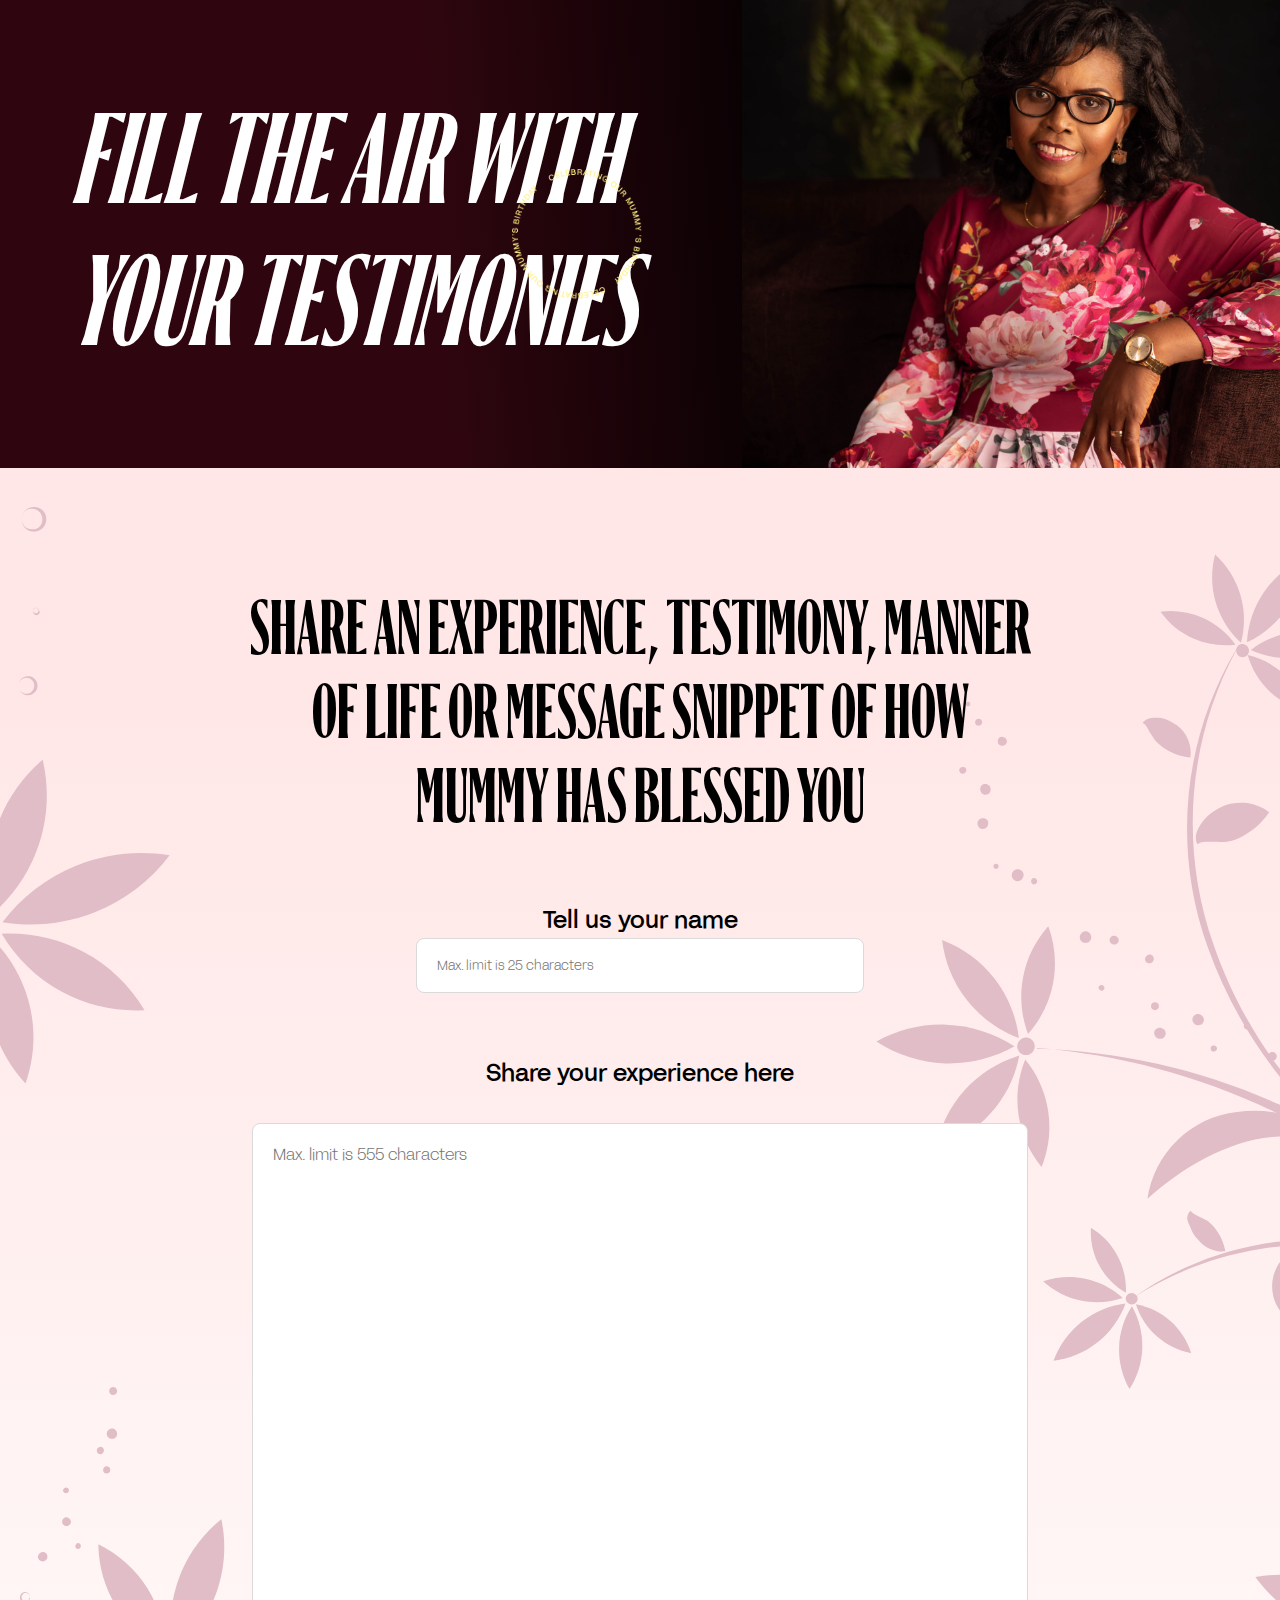
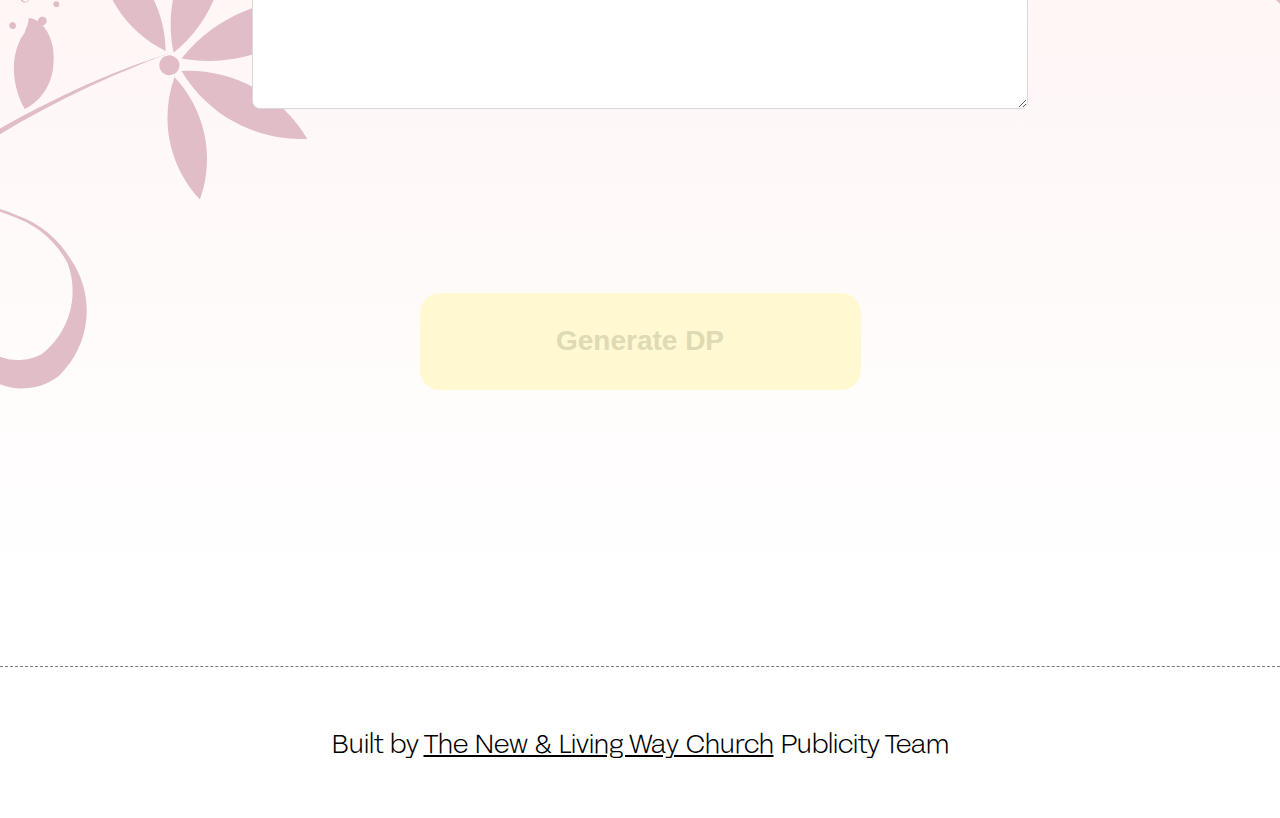
==== dp-gen.html @ b8e97a94 "initial commit" ====
<!DOCTYPE html>
<html lang="en">

<head>
    <meta charset="UTF-8">
    <meta http-equiv="X-UA-Compatible" content="IE=edge">
    <meta name="viewport" content="width=device-width, initial-scale=1.0">
    <link rel="stylesheet" href="styles/styles.css">
    <link rel="stylesheet" href="styles/dp.css">
    <link rel="stylesheet" href="dpEngine/css/style.css">
    <title>Happy Birthday Mummy Lilian!</title>
</head>

<body>
    <header class="dp-heading">
        <h1>Fill the air with <br>
            your Testimonies</h1>
        <img class="dp-heading-img" src="assets/images/mummy-testimony.png" alt="">
        <img class="dp-cel" src="assets/images/celebrate.png" alt="">
    </header>
    <div class="dp-gen">
        <img src="assets/images/lily.svg" alt="">
        <img src="assets/images/lily-right.svg" alt="">
        <div class="form">
            <h3>Share an experience, testimony,
                manner of life or message snippet
                of how mummy has blessed you</h3>
            <p>Tell us your name</p>
            <input id="name" type="text" maxlength="25" placeholder="Max. limit is 25 characters">
            <p>Share your experience here</p>
            <textarea item id="experience" name="text-frame" class="text-frame" maxlength="555" placeholder="Max. limit is 555 characters" id="text-frame"
                cols="30" rows="10"></textarea>
            <button id="dp-gen-btn" disabled>Generate DP</button>
            <p style="font-family: AcidGrotesk-Normal; visibility: hidden">
                t
            </p>
            <p style="font-family: Revisthond-Script; visibility: hidden">
                t
            </p>
        </div>
        <div class="preview">
        </div>
        <div class="success">
            <img src="assets/images/mummy-testimony.png" alt="">
            <h3>Thank you for joining <br>
                in our celebration!</h3>
            <p>Your download should start soon,
                don’t forget to share your DP everywhere
                & also please take out time to pray
                for Mummy Lilian Egwuchukwu.</p>
        </div>

    </div>
    <p class="footer dp-gen-footer">Built by <a href="https://nlwc.church/">The New & Living Way Church</a> Publicity
        Team
    </p>
    <script src="scripts/dp-gen.js"></script>
    
    <script src="dpEngine/js/jquery.min.js"></script>
    <!-- <script src="dpEngine/js/jquery.cropit.js"></script> -->
    <script src="dpEngine/js/main.js?v=1.0"></script>
    <script>
        function showSuccess() {
            $('.success').show(); // shows
            $(".preview").hide();
        }
      </script>
</body>
---- styles/styles.css ----
/*
* Prefixed by https://autoprefixer.github.io
* PostCSS: v8.3.6,
* Autoprefixer: v10.3.1
* Browsers: last 4 version
*/

*,
*::after,
*::before {
  padding: 0;
  margin: 0;
  -webkit-box-sizing: border-box;
  box-sizingå: border-box;
}
body {
  overflow-x: hidden;
}
@font-face {
  font-family: Ayer;
  src: url("../assets/fonts/Ayer-Regular.woff") format("woff");
  font-weight: normal;
  font-style: normal;
  font-display: swap;
}

@font-face {
  font-family: Ayer;
  src: url("../assets/fonts/Ayer-Bold.woff") format("woff");
  font-weight: 700;
  font-style: normal;
  font-display: swap;
}
/* @font-face {
  font-family: GalanoGrotesque;
  src: url("../assets/fonts/GalanoGrotesque-Medium.woff") format("woff");
  font-weight: 700;
  font-style: normal;
  font-display: swap;
}
@font-face {
  font-family: GalanoGrotesque;
  src: url("../assets/fonts/GalanoGrotesque-Medium.woff") format("woff");
  font-weight: 400;
  font-style: normal;
  font-display: swap;
} */

@font-face {
  font-family: AcidGrotesk;
  src: url("../assets/fonts/AcidGrotesk-Bold.woff") format("woff");
  font-weight: 700;
  font-style: normal;
  font-display: swap;
}
@font-face {
  font-family: AcidGrotesk;
  src: url("../assets/fonts/AcidGrotesk-Normal.woff") format("woff");
  font-weight: 400;
  font-style: normal;
  font-display: swap;
}

h1,
h2,
h3,
h4,
h5,
h6 {
  font-family: Ayer;
}
p,
textarea,
a,
input {
  font-family: AcidGrotesk;
}

.header {
  position: relative;
  width: 100vw;
  height: 100vh;
  display: -webkit-box;
  display: -ms-flexbox;
  display: flex;
  overflow: hidden;
  -webkit-box-pack: end;
  -ms-flex-pack: end;
  justify-content: flex-end;
  -webkit-box-orient: vertical;
  -webkit-box-direction: normal;
  -ms-flex-direction: column;
  flex-direction: column;
  -webkit-box-align: center;
  -ms-flex-align: center;
  align-items: center;
}
.header::after {
  content: "";
  position: absolute;
  height: 100%;
  width: 100%;
  top: 0;
  background: -webkit-gradient(
    linear,
    left top,
    left bottom,
    from(#010101),
    color-stop(50%, rgba(83, 79, 79, 0))
  );
  background: -o-linear-gradient(top, #010101 0%, rgba(83, 79, 79, 0) 50%);
  background: linear-gradient(180deg, #010101 0%, rgba(83, 79, 79, 0) 50%);
  -webkit-transform: rotate(-180deg);
  -ms-transform: rotate(-180deg);
  transform: rotate(-180deg);
}
.header-bg {
  position: absolute;
  top: 0;
  left: 0;
  width: 100%;
  height: 100%;
  -o-object-fit: cover;
  object-fit: cover;
}
@-webkit-keyframes rotate {
  0% {
    -webkit-transform: rotate(0deg);
    transform: rotate(0deg);
  }
  100% {
    -webkit-transform: rotate(360deg);
    transform: rotate(360deg);
  }
}
@keyframes rotate {
  0% {
    -webkit-transform: rotate(0deg);
    transform: rotate(0deg);
  }
  100% {
    -webkit-transform: rotate(360deg);
    transform: rotate(360deg);
  }
}
.header-cel {
  position: absolute;
  height: 206px;
  width: 206px;
  right: 80px;
  bottom: 180px;
  z-index: 9;
  -webkit-animation: rotate 8s ease-in infinite;
  animation: rotate 8s ease-in infinite;
}
@media screen and (max-width: 600px) {
  .header-cel {
    height: 95px;
    width: 95px;
    right: 30px;
    bottom: 190px;
  }
}
.header h1 {
  text-transform: uppercase;
  font-size: 400px;
  line-height: 375.59px;
  color: white;
  font-weight: 400;
  position: relative;
  visibility: hidden;
  z-index: 1;
}
.header h1 span {
  /* opacity: 1; */
  display: inline-block;
  -webkit-transition: all 0.2s;
  -o-transition: all 0.2s;
  transition: all 0.2s;
}
.header h1 span:first-child {
  /* transform: skewY(9deg); */
}
@media screen and (max-width: 1700px) {
  .header h1 {
    font-size: 340px;
    line-height: 305.59px;
  }
}
@media screen and (max-width: 1440px) {
  .header h1 {
    font-size: 300px;
    line-height: 275.59px;
  }
}
@media screen and (max-width: 1300px) {
  .header h1 {
    font-size: 200px;
    line-height: 205.59px;
  }
}
@media screen and (max-width: 900px) {
  .header h1 {
    font-size: 160px;
    line-height: 15.59px;
    margin-bottom: 50px;
  }
}
@media screen and (max-width: 600px) {
  .header h1 {
    font-size: 120px;
    line-height: 108px;
    margin-bottom: 100px;
  }
  .header h1 strong {
    display: block;
    margin-left: -18px;
  }
}
.header p {
  position: relative;
  color: white;
  font-size: 50px;
  line-height: 60px;
  font-weight: 700;
  text-transform: uppercase;
  z-index: 1;
}
@media screen and (max-width: 1440px) {
  .header p {
    font-size: 40px;
    line-height: 50px;
  }
}
@media screen and (max-width: 1200px) {
  .header p {
    font-size: 30px;
    line-height: 50px;
  }
}
@media screen and (max-width: 600px) {
  .header p {
    font-size: 18px;
    line-height: 26px;
    text-align: center;
    /* padding: 0 80px; */
    max-width: 240px;
    margin-bottom: 10px;
  }
}
.section {
  background-color: #010101;
}

@-webkit-keyframes bounce-1 {
  0% {
    -webkit-transform: translate3d(0px, 20px, 40px);
    transform: translate3d(0px, 20px, 40px);
  }
  50% {
    -webkit-transform: translate3d(00px, 0px, 0px);
    transform: translate3d(00px, 0px, 0px);
  }
  100% {
    -webkit-transform: translate3d(0px, 20px, 40px);
    transform: translate3d(0px, 20px, 40px);
  }
}

@keyframes bounce-1 {
  0% {
    -webkit-transform: translate3d(0px, 20px, 40px);
    transform: translate3d(0px, 20px, 40px);
  }
  50% {
    -webkit-transform: translate3d(00px, 0px, 0px);
    transform: translate3d(00px, 0px, 0px);
  }
  100% {
    -webkit-transform: translate3d(0px, 20px, 40px);
    transform: translate3d(0px, 20px, 40px);
  }
}
@-webkit-keyframes bounce-3 {
  0% {
    -webkit-transform: translate3d(0px, 30px, 0px);
    transform: translate3d(0px, 30px, 0px);
  }
  50% {
    -webkit-transform: translate3d(0px, 40px, 40px);
    transform: translate3d(0px, 40px, 40px);
  }
  100% {
    -webkit-transform: translate3d(0px, 30px, 0px);
    transform: translate3d(0px, 30px, 0px);
  }
}
@keyframes bounce-3 {
  0% {
    -webkit-transform: translate3d(0px, 30px, 0px);
    transform: translate3d(0px, 30px, 0px);
  }
  50% {
    -webkit-transform: translate3d(0px, 40px, 40px);
    transform: translate3d(0px, 40px, 40px);
  }
  100% {
    -webkit-transform: translate3d(0px, 30px, 0px);
    transform: translate3d(0px, 30px, 0px);
  }
}
@-webkit-keyframes bounce-2 {
  0% {
    -webkit-transform: translate3d(40px, 10px, 0px);
    transform: translate3d(40px, 10px, 0px);
  }
  50% {
    -webkit-transform: translate3d(20px, 40px, 0px);
    transform: translate3d(20px, 40px, 0px);
  }
  100% {
    -webkit-transform: translate3d(40px, 10px, 0px);
    transform: translate3d(40px, 10px, 0px);
  }
}
@keyframes bounce-2 {
  0% {
    -webkit-transform: translate3d(40px, 10px, 0px);
    transform: translate3d(40px, 10px, 0px);
  }
  50% {
    -webkit-transform: translate3d(20px, 40px, 0px);
    transform: translate3d(20px, 40px, 0px);
  }
  100% {
    -webkit-transform: translate3d(40px, 10px, 0px);
    transform: translate3d(40px, 10px, 0px);
  }
}
.grid {
  position: relative;
  padding: 80px 96px 130px;
  overflow-x: hidden;
  display: -webkit-box;
  display: -ms-flexbox;
  display: flex;
}
.grid-1 {
  min-width: 33%;
  height: -webkit-fit-content;
  height: -moz-fit-content;
  height: fit-content;
  margin-right: 68px;
  margin-top: 190px;
  -webkit-animation: bounce-1 2s ease-in infinite;
  animation: bounce-1 2s ease-in infinite;
}
.grid-2 {
  -webkit-animation: bounce-3 2s ease-in infinite;
  animation: bounce-3 2s ease-in infinite;
}
.grid-3 {
  margin: 68px 45px 0 68px;
  -webkit-animation: bounce-3 2s ease-in infinite;
  animation: bounce-3 2s ease-in infinite;
}
.grid-4 {
  height: -webkit-fit-content;
  height: -moz-fit-content;
  height: fit-content;
  margin-top: 190px;
  min-width: 27%;
  -webkit-animation: bounce-1 2s ease-in infinite;
  animation: bounce-1 2s ease-in infinite;
}
.grid-5 {
  display: none;
}
.grid-6 {
  display: none;
}
@media screen and (max-width: 1200px) {
  .grid-1 {
    margin-right: 30px;
  }
  .grid-3 {
    margin: 68px 25px 0 30px;
  }
}
@media screen and (max-width: 1000px) {
  .grid {
    padding: 80px 36px 130px;
    /* padding-top: 0;
    padding-bottom: 0; */
    -webkit-box-pack: center;
    -ms-flex-pack: center;
    justify-content: center;
  }
  .grid-2 {
    width: 90%;
  }
  .grid-3 {
    margin: 68px 15px 0 15px;
    width: 90%;
  }
}
@media screen and (max-width: 900px) {
  .grid-4 {
    min-height: 144px;
    -o-object-fit: cover;
    object-fit: cover;
  }
}
@media screen and (max-width: 600px) {
  .grid {
    padding: 80px 16px 80px;
  }
  .grid-2-wrap {
    min-width: 33%;
  }
  .grid-1 {
    margin-right: 10px;
    margin-top: 40px;
  }
  .grid-2 {
    min-height: 144px;
    -o-object-fit: cover;
    object-fit: cover;
    margin-top: 0;
  }
  .grid-3 {
    display: none;
    margin: 30px 5px 0 5px;
    /* height: 163px;
    object-fit: cover; */
  }
  .grid-4 {
    margin-top: 0;
  }
  .grid-5 {
    display: block;
    margin: 50px 0px 0 -60px;
    -webkit-animation: bounce-1 2s ease-in infinite;
    animation: bounce-1 2s ease-in infinite;
  }
  .grid-6 {
    display: block;
    position: absolute;
    bottom: 80px;
    left: 220px;
    animation: bounce-3 2s ease-in infinite;
  }
}
.mother {
  font-size: 34px;
  line-height: 56px;
  color: white;
  max-width: 710px;
  text-align: center;
  margin: 0 auto 94px;
  display: -webkit-box;
  display: -ms-flexbox;
  display: flex;
  -webkit-box-orient: vertical;
  -webkit-box-direction: normal;
  -ms-flex-direction: column;
  flex-direction: column;
  -webkit-box-align: center;
  -ms-flex-align: center;
  align-items: center;
  position: relative;
}
.mother svg {
  margin-top: 33px;
}
.svg-cover {
  position: absolute;
  bottom: 0;
  width: 100%;
  height: 42px;
  background: #010101;
  display: block;
  right: 0;
  /* display: none; */
}
@media screen and (max-width: 1200px) {
  .mother {
    font-size: 28px;
    line-height: 48px;
    padding: 0 40px;
  }
}
@media screen and (max-width: 600px) {
  .mother {
    font-size: 16px;
    line-height: 27px;
    padding: 0 40px;
    margin-bottom: 0px;
  }
  .mother svg {
    margin-top: 12px;
    width: 138px;
  }
}
.grid-two {
  position: relative;
  padding: 500px 0;
  display: -webkit-box;
  display: -ms-flexbox;
  display: flex;
  padding: 0 100px;
  -ms-flex-pack: distribute;
  justify-content: space-around;
  overflow: hidden;
}
@media screen and (max-width: 600px) {
  .grid-two {
    padding: 0 20px;
  }
}
.grid-two img:nth-child(1) {
  width: 80%;
  -webkit-animation: bounce-1 2s ease-in infinite;
  animation: bounce-1 2s ease-in infinite;
}
.grid-flex img:nth-child(2) {
  width: 95%;
  -webkit-animation: bounce-3 2s ease-in infinite;
  animation: bounce-3 2s ease-in infinite;
}
.grid-mid {
  min-width: 24%;
  height: -webkit-fit-content;
  height: -moz-fit-content;
  height: fit-content;
  -webkit-animation: bounce-3 2s ease-in infinite;
  animation: bounce-3 2s ease-in infinite;
}

.grid-two img:nth-child(3) {
  width: 24%;
  -webkit-animation: bounce-1 2s ease-in infinite;
  animation: bounce-1 2s ease-in infinite;
}
.grid-two img:nth-child(4) {
  /* position: absolute;
  right: 40px;
  transform: translateX(-50%);
  top: 200px; */
  width: 22.5%;
  -webkit-animation: bounce-2 2s ease-in infinite;
  animation: bounce-2 2s ease-in infinite;
}

.testimony {
  padding-bottom: 300px;
}
.testimony h3 {
  font-size: 72px;
  line-height: 84px;
  font-weight: 700;
  color: white;
  max-width: 560px;
  text-align: center;
  margin: 0 auto;
  text-transform: uppercase;
  margin-bottom: 32px;
}
.testimony p {
  color: white;
  max-width: 780px;
  text-align: center;
  margin: 0 auto;
  font-size: 34px;
  line-height: 56px;
}
.testimony a {
  background-color: #ffed8f;
  width: 441px;
  height: 97px;
  display: -webkit-box;
  display: -ms-flexbox;
  display: flex;
  margin: 0 auto;
  margin-top: 56px;
  border-radius: 20px;
  font-size: 28px;
  /* font-weight: 700; */
  -webkit-box-pack: center;
  -ms-flex-pack: center;
  justify-content: center;
  -webkit-box-align: center;
  -ms-flex-align: center;
  align-items: center;
  color: black;
  text-decoration: none;
}
@media screen and (max-width: 900px) {
  .testimony p {
    font-size: 28px;
    line-height: 48px;
    padding: 20px;
  }
}
@media screen and (max-width: 600px) {
  .testimony {
    padding: 56px 20px 100px;
  }
  .testimony h3 {
    font-size: 40px;
    line-height: 46px;
    max-width: 240px;
    margin-bottom: 24px;
  }
  .testimony p {
    font-size: 16px;
    line-height: 27px;
    padding: 0;
  }

  .testimony a {
    width: 80%;
    font-size: 15px;
    line-height: 18px;
    height: 50px;
    border-radius: 8px;
    margin-top: 33px;
  }
}

.grid-flex {
  display: -webkit-box;
  display: -ms-flexbox;
  display: flex;
  -webkit-box-orient: vertical;
  -webkit-box-direction: normal;
  -ms-flex-direction: column;
  flex-direction: column;
  min-width: 30%;
  max-width: 33%;
  -webkit-box-align: center;
  -ms-flex-align: center;
  align-items: center;
}
.grid-flex:first-child {
  margin-top: 60px;
}
.grid-flex:first-child img {
  margin-bottom: 34px;
}
.grid-flex:last-child img {
  margin-bottom: 74px;
}
.footer {
  font-size: 26px;
  text-align: center;
  padding: 60px 20px;
  color: white;
  border-top: 1px dashed #7a7a7a;
  margin-top: 80px;
}
.footer a {
  color: white;
}
@media screen and (max-width: 600px) {
  .footer {
    font-size: 12px;
    padding: 60px 20px;
  }
}
---- styles/dp.css ----
/*
* Prefixed by https://autoprefixer.github.io
* PostCSS: v8.3.6,
* Autoprefixer: v10.3.1
* Browsers: last 4 version
*/

.dp-heading {
  display: -webkit-box;
  display: -ms-flexbox;
  display: flex;
  /* align-items: center; */
  color: white;
  position: relative;
}
.dp-heading h1 {
  font-weight: 700;
  font-size: 200px;
  line-height: 238px;
  font-style: italic;
  text-transform: uppercase;
  padding-left: 70px;
  display: -webkit-box;
  display: -ms-flexbox;
  display: flex;
  -webkit-box-align: center;
  -ms-flex-align: center;
  align-items: center;
  background: -o-linear-gradient(
    3.38deg,
    #2f060f 58.48%,
    rgba(9, 9, 9, 0) 111.51%
  );
  background: linear-gradient(
    86.62deg,
    #2f060f 58.48%,
    rgba(9, 9, 9, 0) 111.51%
  );
  background-color: #000;
  -webkit-box-flex: 1;
  -ms-flex-positive: 1;
  flex-grow: 1;
}
.dp-heading-img {
  min-width: 42%;
  max-width: 42%;
  min-height: 100%;
  -o-object-fit: cover;
  object-fit: cover;
}
@-webkit-keyframes rotate {
  0% {
    -webkit-transform: translateY(-50%) rotate(0deg);
    transform: translateY(-50%) rotate(0deg);
  }
  100% {
    -webkit-transform: translateY(-50%) rotate(360deg);
    transform: translateY(-50%) rotate(360deg);
  }
}
@keyframes rotate {
  0% {
    -webkit-transform: translateY(-50%) rotate(0deg);
    transform: translateY(-50%) rotate(0deg);
  }
  100% {
    -webkit-transform: translateY(-50%) rotate(360deg);
    transform: translateY(-50%) rotate(360deg);
  }
}

.dp-cel {
  position: absolute;
  height: 130px;
  width: 130px;
  left: 40%;
  top: 50%;
  -webkit-transform: translateY(-50%);
  -ms-transform: translateY(-50%);
  transform: translateY(-50%);
  -webkit-animation: rotate 8s ease-in infinite;
  animation: rotate 8s ease-in infinite;
}
@media screen and (max-width: 1700px) {
  .dp-heading h1 {
    font-size: 120px;
    line-height: 142px;
    /* max-width: 620px; */
  }
}
@media screen and (max-width: 1200px) {
  .dp-heading h1 {
    font-size: 80px;
    line-height: 102px;
  }
}
@media screen and (max-width: 900px) {
  .dp-heading h1 {
    font-size: 56px;
    line-height: 64px;
    padding-left: 40px;
  }
  .dp-cel {
    height: 80px;
    width: 80px;
    left: 30%;
  }
}
@media screen and (max-width: 600px) {
  .dp-heading h1 {
    font-size: 30px;
    line-height: 36px;
    padding-left: 20px;
  }
  .dp-cel {
    height: 48px;
    width: 48px;
    left: 143px;
  }
}
.dp-gen {
  position: relative;
  width: 100vw;
  display: -webkit-box;
  display: -ms-flexbox;
  display: flex;
  /* justify-content: center; */
  -webkit-box-align: center;
  -ms-flex-align: center;
  align-items: center;
  -webkit-box-orient: vertical;
  -webkit-box-direction: normal;
  -ms-flex-direction: column;
  flex-direction: column;
  background: -webkit-gradient(
    linear,
    left top,
    left bottom,
    color-stop(14.13%, #ffe7e7),
    to(rgba(248, 239, 222, 0))
  );
  background: -o-linear-gradient(
    top,
    #ffe7e7 14.13%,
    rgba(248, 239, 222, 0) 100%
  );
  background: linear-gradient(
    180deg,
    #ffe7e7 14.13%,
    rgba(248, 239, 222, 0) 100%
  );
  min-height: 1000px;
}
.dp-gen img {
  position: absolute;
  top: 0;
  right: 0;
}
@media screen and (max-width: 1200px) {
  .dp-gen img {
    width: 20%;
  }
}
.dp-gen img:first-child {
  left: 0;
}
.dp-gen h3 {
  font-size: 72px;
  line-height: 84px;
  max-width: 789px;
  text-align: center;
  margin-top: 120px;
  z-index: 9;
  text-transform: uppercase;
}
.dp-gen p {
  font-size: 24px;
  line-height: 38px;
  font-weight: 700;
  max-width: 521px;
  text-align: center;
  margin-top: 60px;
  z-index: 9;
}
@media screen and (max-width: 900px) {
  .dp-gen h3 {
    font-size: 52px;
    line-height: 64px;
  }
}
@media screen and (max-width: 600px) {
  .dp-gen h3 {
    font-size: 28px;
    line-height: 34px;
    padding: 0 20px;
    margin-top: 40px;
    max-width: 289px;
    padding: 0;
  }
  .dp-gen p {
    margin-top: 56px;
    font-size: 18px;
    line-height: 28px;
  }
}

.text-frame {
  width: 776px;
  height: 586px;
  background: #ffffff;
  border: 1px solid #dadada;
  border-radius: 8px;
  margin: 32px 0 128px;
  padding: 20px;
  font-size: 16px;
  z-index: 9;
}
@media screen and (max-width: 1200px) {
  .text-frame {
    width: 576px;
    height: 486px;
  }
}
@media screen and (max-width: 600px) {
  .text-frame {
    width: 90%;
    height: 586px;
    margin: 20px 0 68px;
    font-size: 15px;
  }
}
.dp-gen input {
  width: 448px;
  height: 55px;
  border: 1px solid #dadada;
  border-radius: 8px;
  padding: 0 20px;
  z-index: 9;
}
.dp-gen button {
  background-color: #ffed8f;
  width: 441px;
  height: 97px;
  display: -webkit-box;
  display: -ms-flexbox;
  display: flex;
  margin: 0 auto;
  margin-top: 56px;
  border-radius: 20px;
  font-size: 28px;
  font-weight: 700;
  -webkit-box-pack: center;
  -ms-flex-pack: center;
  justify-content: center;
  -webkit-box-align: center;
  -ms-flex-align: center;
  align-items: center;
  color: black;
  text-decoration: none;
  border: none;
  cursor: pointer;
  z-index: 9;
}
#download-dp {
  background-color: #ffed8f;
  width: 441px;
  height: 97px;
  display: flex;
  margin: 0 auto;
  /* margin-top: 56px; */
  border-radius: 20px;
  font-size: 28px;
  font-weight: 700;
  justify-content: center;
  align-items: center;
  color: black;
  text-decoration: none;
  border: none;
  cursor: pointer;
  z-index: 9;
}
.dp-gen button:disabled {
  background-color: #fff8d0;
  color: #dedab4;
}
@media screen and (max-width: 600px) {
  .dp-gen input {
    width: 90%;
    height: 50px;
    margin-top: 20px;
    font-size: 15px;
  }
  .dp-gen button {
    width: 90%;
    font-size: 15px;
    line-height: 18px;
    height: 50px;
    margin-top: 20px;
    border-radius: 8px;
    font-weight: 400;
  }
}
.dp-gen-footer {
  color: black;
}
.dp-gen-footer a {
  color: black;
}
.form {
  display: -webkit-box;
  display: -ms-flexbox;
  display: flex;
  -webkit-box-orient: vertical;
  -webkit-box-direction: normal;
  -ms-flex-direction: column;
  flex-direction: column;
  -webkit-box-align: center;
  -ms-flex-align: center;
  align-items: center;
}
.preview {
  display: flex;
  flex-direction: column;
  align-items: center;
  justify-content: center;
  padding: 0 20px;
}
.preview img {
  position: relative;
  height: 500px;
  width: 500px;
  margin: 60px 0;
  object-fit: cover;
}
@media screen and (max-width: 600px) {
  .form {
    width: 100%;
  }
}
.success {
  display: -webkit-box;
  display: -ms-flexbox;
  display: flex;
  -webkit-box-orient: vertical;
  -webkit-box-direction: normal;
  -ms-flex-direction: column;
  flex-direction: column;
  -webkit-box-align: center;
  -ms-flex-align: center;
  align-items: center;
  -webkit-box-pack: center;
  -ms-flex-pack: center;
  justify-content: center;
  padding: 0 20px;
  display: none;
}
.success img {
  position: relative;
  height: 500px;
  width: 500px;
  border-radius: 50%;
  margin: 60px 0;
  -o-object-fit: cover;
  object-fit: cover;
  border: 10px solid #FEE5E5;
}
.success h3 {
  font-size: 72px;
  line-height: 84px;
  max-width: 500px;
  text-transform: uppercase;
}
.arrow-back {
  position: absolute;
  top: 33px;
  left: 80%;
  text-decoration: none;
  font-family: inherit;
  font-weight: 700;
  font-size: 30px;
  color: black;
}
.arrow-back:hover {
  color: #e8bcc4;
}
@media screen and (max-width: 600px) {
  .success img {
    height: 205px;
    width: 205px;
    margin-bottom: 0;
  }
  .success h3 {
    font-size: 28px;
    line-height: 34px;
    margin-top: 36px;
  }
  .success p {
    font-weight: 400;
    margin-top: 40px;
  }
}
---- dpEngine/css/style.css ----
/* Montserrat */
/* ExtraBold */
@font-face {
  font-family: "Montserrat-ExtraBold";
  src: url("../fonts/Montserrat/Montserrat-ExtraBold.ttf");
}
/* Regular */
@font-face {
  font-family: "Montserrat-Regular";
  src: url("../fonts/Montserrat/Montserrat-Regular.ttf");
}

/* Autography */
/* Regular */
@font-face {
  font-family: "Autography";
  src: url("../fonts/autography/Autography.otf");
}

/* Ubuntu */
/* Bold */
@font-face {
  font-family: "Ubuntu-Bold";
  src: url("../fonts/Ubuntu/Ubuntu-Bold.ttf");
}
/* Regular */
@font-face {
  font-family: "Ubuntu-Regular";
  src: url("../fonts/Ubuntu/Ubuntu-Regular.ttf");
}

/* al_nevrada */
/* Regular */
@font-face {
  font-family: "AL_Nevrada_Personal_Use_Only";
  src: url("../fonts/al_nevrada/AL_Nevrada_Personal_Use_Only.ttf");
}

/* AcidGrotesk */
/* Bold */
@font-face {
  font-family: "AcidGrotesk-Bold";
  src: url("../fonts/AcidGrotesk/AcidGrotesk-Bold.otf");
}
/* Regular */
@font-face {
  font-family: "AcidGrotesk-Normal";
  src: url("../fonts/AcidGrotesk/AcidGrotesk-Normal.otf");
}

/* revisthond_cufonfonts */
/* Regular */
@font-face {
  font-family: "Revisthond-Script";
  src: url("../fonts/revisthond_cufonfonts/RevisthondScript-z8e2X.ttf");
}
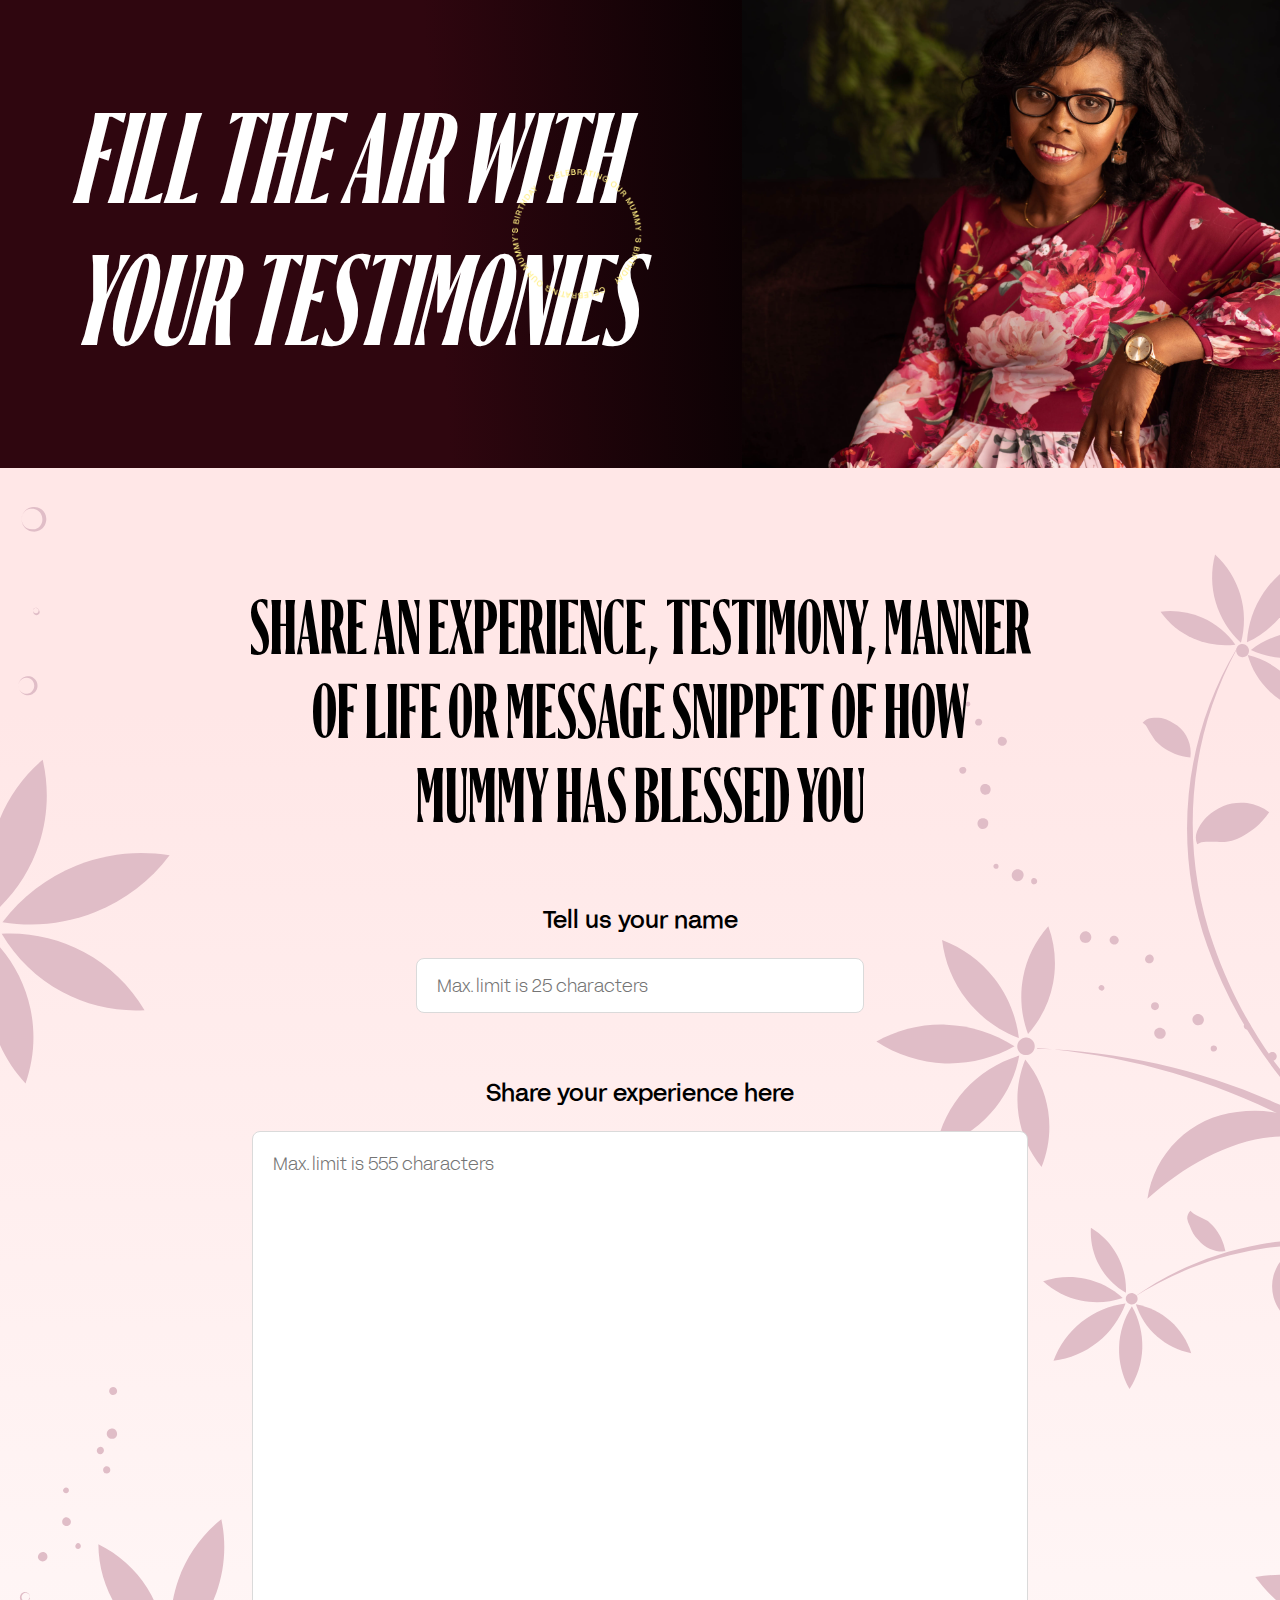
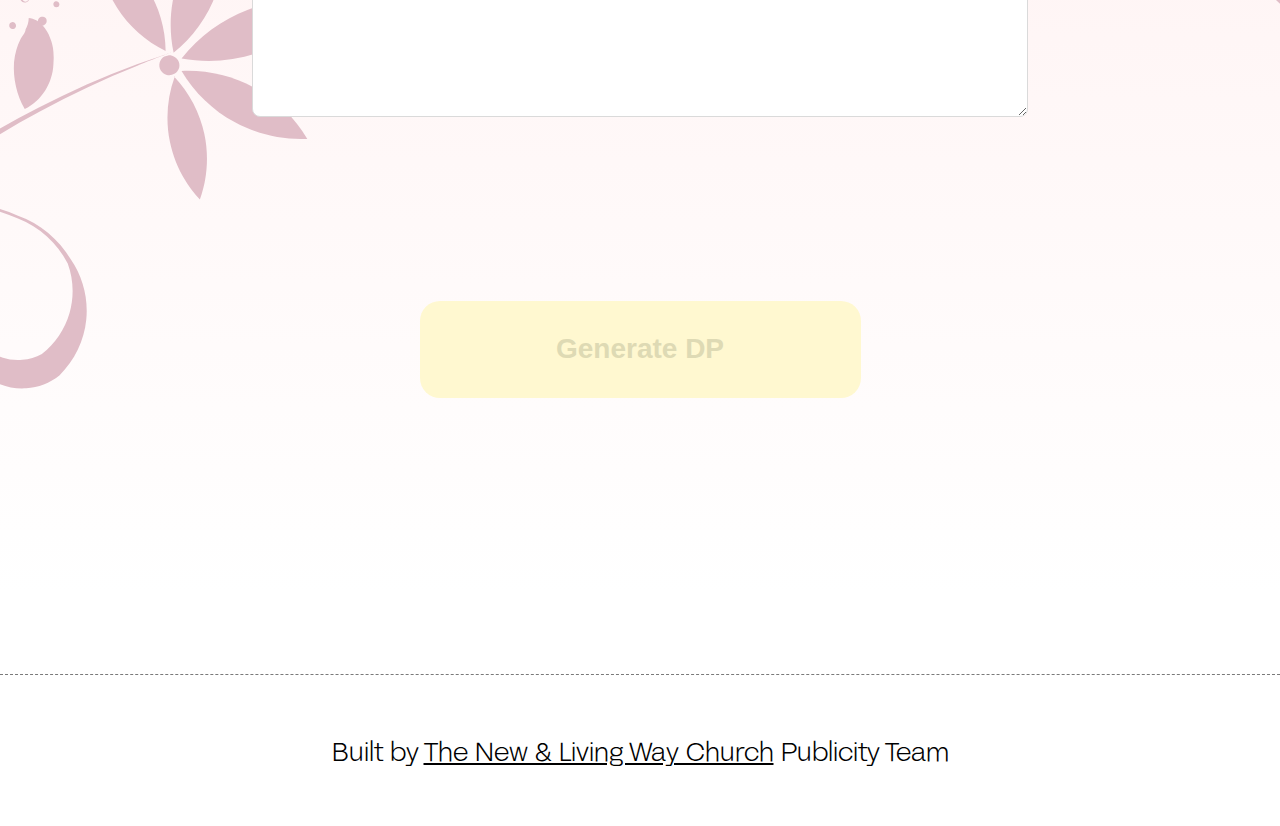
==== commit 145b5492: "quick fixes" ====
--- a/dp-gen.html
+++ b/dp-gen.html
@@ -28,8 +28,8 @@
             <p>Tell us your name</p>
             <input id="name" type="text" maxlength="25" placeholder="Max. limit is 25 characters">
             <p>Share your experience here</p>
-            <textarea item id="experience" name="text-frame" class="text-frame" maxlength="555" placeholder="Max. limit is 555 characters" id="text-frame"
-                cols="30" rows="10"></textarea>
+            <textarea item id="experience" name="text-frame" class="text-frame" maxlength="555"
+                placeholder="Max. limit is 555 characters" id="text-frame" cols="30" rows="10"></textarea>
             <button id="dp-gen-btn" disabled>Generate DP</button>
             <p style="font-family: AcidGrotesk-Normal; visibility: hidden">
                 t
@@ -55,7 +55,7 @@
         Team
     </p>
     <script src="scripts/dp-gen.js"></script>
-    
+
     <script src="dpEngine/js/jquery.min.js"></script>
     <!-- <script src="dpEngine/js/jquery.cropit.js"></script> -->
     <script src="dpEngine/js/main.js?v=1.0"></script>
@@ -63,6 +63,7 @@
         function showSuccess() {
             $('.success').show(); // shows
             $(".preview").hide();
+            window.scrollTo(0, 0);
         }
-      </script>
+    </script>
 </body>--- a/styles/styles.css
+++ b/styles/styles.css
@@ -172,7 +172,8 @@
   z-index: 1;
 }
 .header h1 span {
-  /* opacity: 1; */
+  opacity: 0;
+  transform: translate3d(0, 50px, 50px);
   display: inline-block;
   -webkit-transition: all 0.2s;
   -o-transition: all 0.2s;
@@ -193,7 +194,7 @@
     line-height: 275.59px;
   }
 }
-@media screen and (max-width: 1300px) {
+@media screen and (max-width: 1370px) {
   .header h1 {
     font-size: 200px;
     line-height: 205.59px;
@@ -457,7 +458,7 @@
   color: white;
   max-width: 710px;
   text-align: center;
-  margin: 0 auto 94px;
+  margin: 0 auto 144px;
   display: -webkit-box;
   display: -ms-flexbox;
   display: flex;
--- a/styles/dp.css
+++ b/styles/dp.css
@@ -210,9 +210,9 @@
   background: #ffffff;
   border: 1px solid #dadada;
   border-radius: 8px;
-  margin: 32px 0 128px;
+  margin: 20px 0 128px;
   padding: 20px;
-  font-size: 16px;
+  font-size: 18px;
   z-index: 9;
 }
 @media screen and (max-width: 1200px) {
@@ -236,6 +236,8 @@
   border-radius: 8px;
   padding: 0 20px;
   z-index: 9;
+  margin-top: 20px;
+  font-size: 18px;
 }
 .dp-gen button {
   background-color: #ffed8f;
@@ -279,6 +281,14 @@
   cursor: pointer;
   z-index: 9;
 }
+@media screen and (max-width: 600px) {
+  #download-dp {
+    width: 90%;
+    height: 50px;
+    font-size: 16px;
+    border-radius: 8px;
+  }
+}
 .dp-gen button:disabled {
   background-color: #fff8d0;
   color: #dedab4;
@@ -287,7 +297,6 @@
   .dp-gen input {
     width: 90%;
     height: 50px;
-    margin-top: 20px;
     font-size: 15px;
   }
   .dp-gen button {
@@ -331,6 +340,12 @@
   width: 500px;
   margin: 60px 0;
   object-fit: cover;
+}
+@media screen and (max-width: 600px) {
+  .preview img {
+    height: 300px;
+    width: 300px;
+  }
 }
 @media screen and (max-width: 600px) {
   .form {
@@ -363,6 +378,7 @@
   -o-object-fit: cover;
   object-fit: cover;
   border: 10px solid #FEE5E5;
+  display: none;
 }
 .success h3 {
   font-size: 72px;
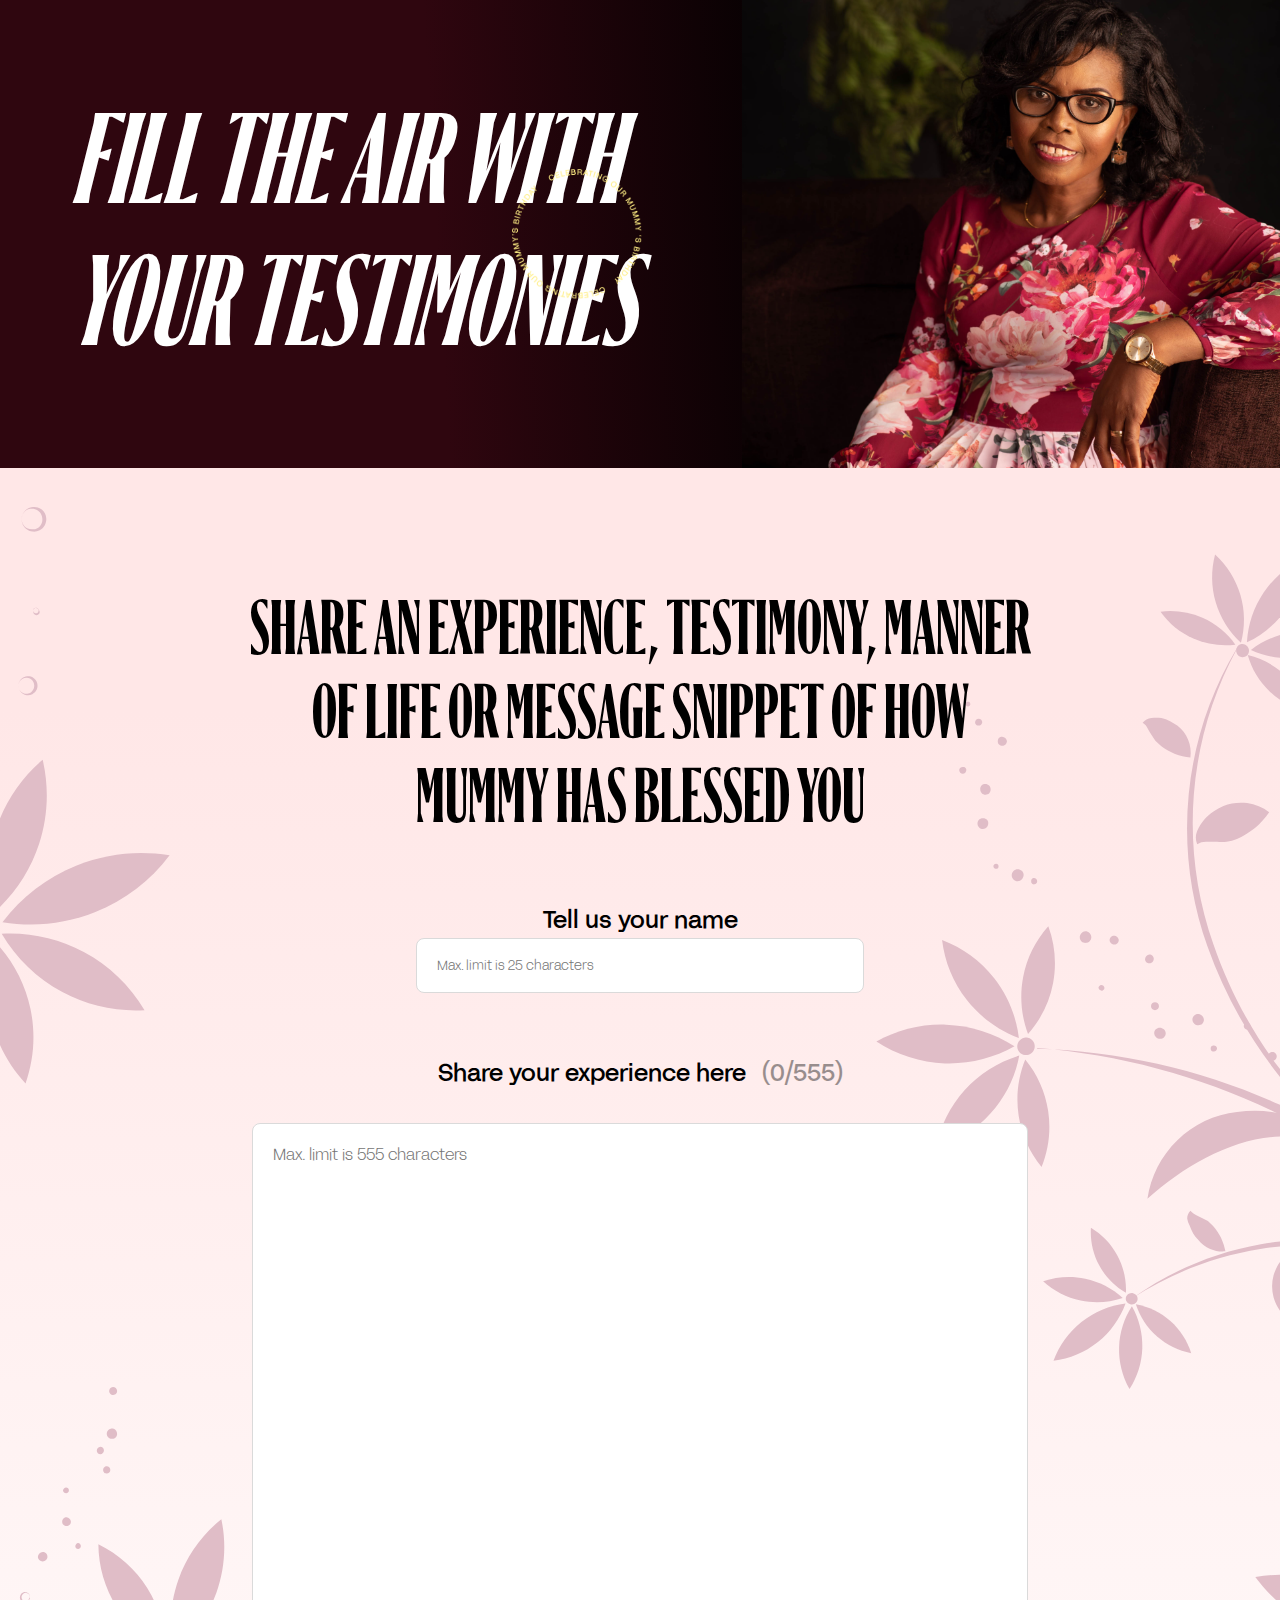
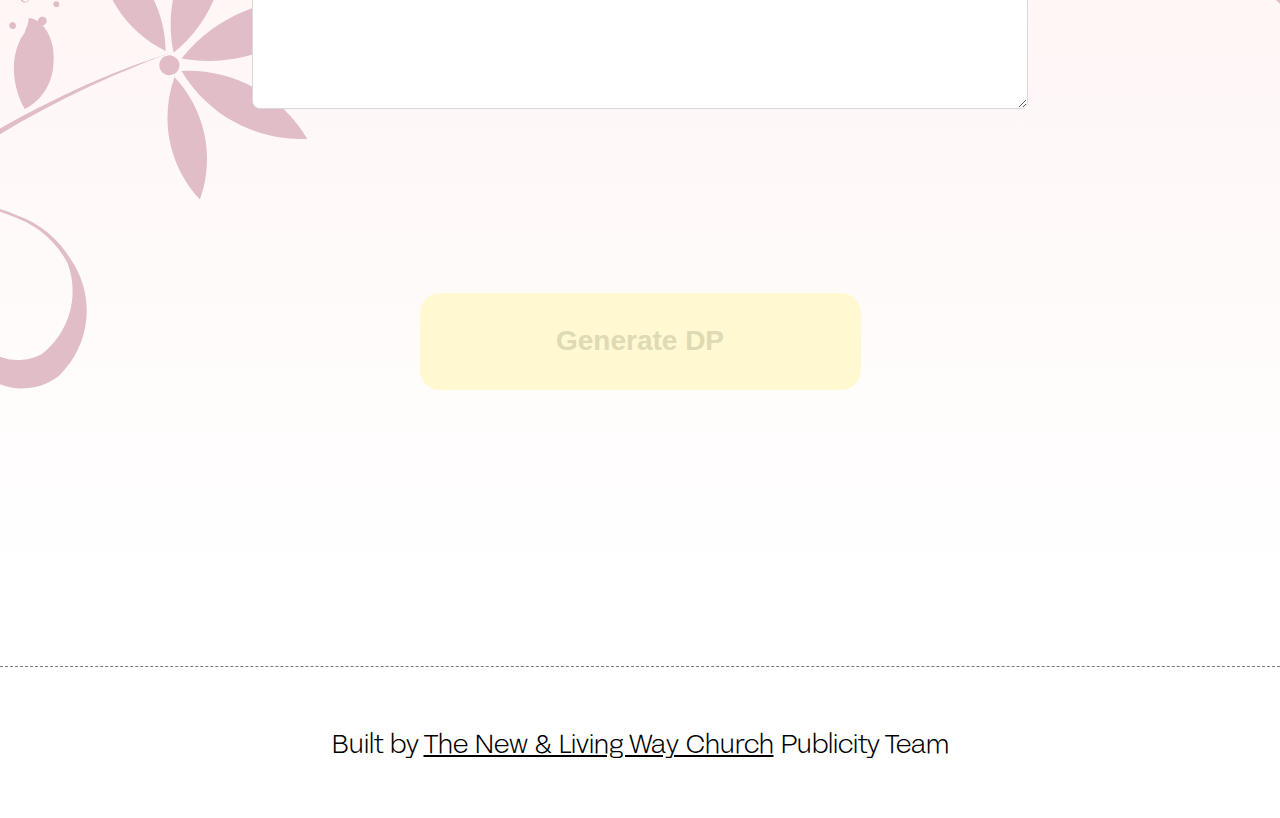
==== commit d733a138: "bug fixes" ====
--- a/dp-gen.html
+++ b/dp-gen.html
@@ -27,9 +27,9 @@
                 of how mummy has blessed you</h3>
             <p>Tell us your name</p>
             <input id="name" type="text" maxlength="25" placeholder="Max. limit is 25 characters">
-            <p>Share your experience here</p>
-            <textarea item id="experience" name="text-frame" class="text-frame" maxlength="555"
-                placeholder="Max. limit is 555 characters" id="text-frame" cols="30" rows="10"></textarea>
+            <p>Share your experience here <span style="margin-left: 10px; opacity: 40%;">(<span id="counter">0</span>/555)</span></p>
+            <textarea item id="experience" name="text-frame" class="text-frame" maxlength="555" placeholder="Max. limit is 555 characters" id="text-frame"
+                cols="30" rows="10"></textarea>
             <button id="dp-gen-btn" disabled>Generate DP</button>
             <p style="font-family: AcidGrotesk-Normal; visibility: hidden">
                 t
@@ -55,15 +55,22 @@
         Team
     </p>
     <script src="scripts/dp-gen.js"></script>
-
+    
     <script src="dpEngine/js/jquery.min.js"></script>
     <!-- <script src="dpEngine/js/jquery.cropit.js"></script> -->
     <script src="dpEngine/js/main.js?v=1.0"></script>
     <script>
+        const textarea = document.getElementById("experience");
+  
+        textarea.addEventListener("input", (event) => {
+          const target = event.currentTarget;
+          const charLen = target.value.length;
+          const counter = document.getElementById("counter");
+          counter.innerText = charLen;
+        });
         function showSuccess() {
             $('.success').show(); // shows
             $(".preview").hide();
-            window.scrollTo(0, 0);
         }
-    </script>
+      </script>
 </body>--- a/styles/styles.css
+++ b/styles/styles.css
@@ -224,6 +224,8 @@
   font-size: 50px;
   line-height: 60px;
   font-weight: 700;
+  opacity: 0;
+  transform: translateY(50px);
   text-transform: uppercase;
   z-index: 1;
 }
--- a/styles/dp.css
+++ b/styles/dp.css
@@ -210,9 +210,9 @@
   background: #ffffff;
   border: 1px solid #dadada;
   border-radius: 8px;
-  margin: 20px 0 128px;
+  margin: 32px 0 128px;
   padding: 20px;
-  font-size: 18px;
+  font-size: 16px;
   z-index: 9;
 }
 @media screen and (max-width: 1200px) {
@@ -236,8 +236,6 @@
   border-radius: 8px;
   padding: 0 20px;
   z-index: 9;
-  margin-top: 20px;
-  font-size: 18px;
 }
 .dp-gen button {
   background-color: #ffed8f;
@@ -281,14 +279,6 @@
   cursor: pointer;
   z-index: 9;
 }
-@media screen and (max-width: 600px) {
-  #download-dp {
-    width: 90%;
-    height: 50px;
-    font-size: 16px;
-    border-radius: 8px;
-  }
-}
 .dp-gen button:disabled {
   background-color: #fff8d0;
   color: #dedab4;
@@ -297,6 +287,7 @@
   .dp-gen input {
     width: 90%;
     height: 50px;
+    margin-top: 20px;
     font-size: 15px;
   }
   .dp-gen button {
@@ -340,12 +331,6 @@
   width: 500px;
   margin: 60px 0;
   object-fit: cover;
-}
-@media screen and (max-width: 600px) {
-  .preview img {
-    height: 300px;
-    width: 300px;
-  }
 }
 @media screen and (max-width: 600px) {
   .form {
@@ -378,7 +363,6 @@
   -o-object-fit: cover;
   object-fit: cover;
   border: 10px solid #FEE5E5;
-  display: none;
 }
 .success h3 {
   font-size: 72px;
@@ -389,7 +373,7 @@
 .arrow-back {
   position: absolute;
   top: 33px;
-  left: 80%;
+  left: 10%;
   text-decoration: none;
   font-family: inherit;
   font-weight: 700;
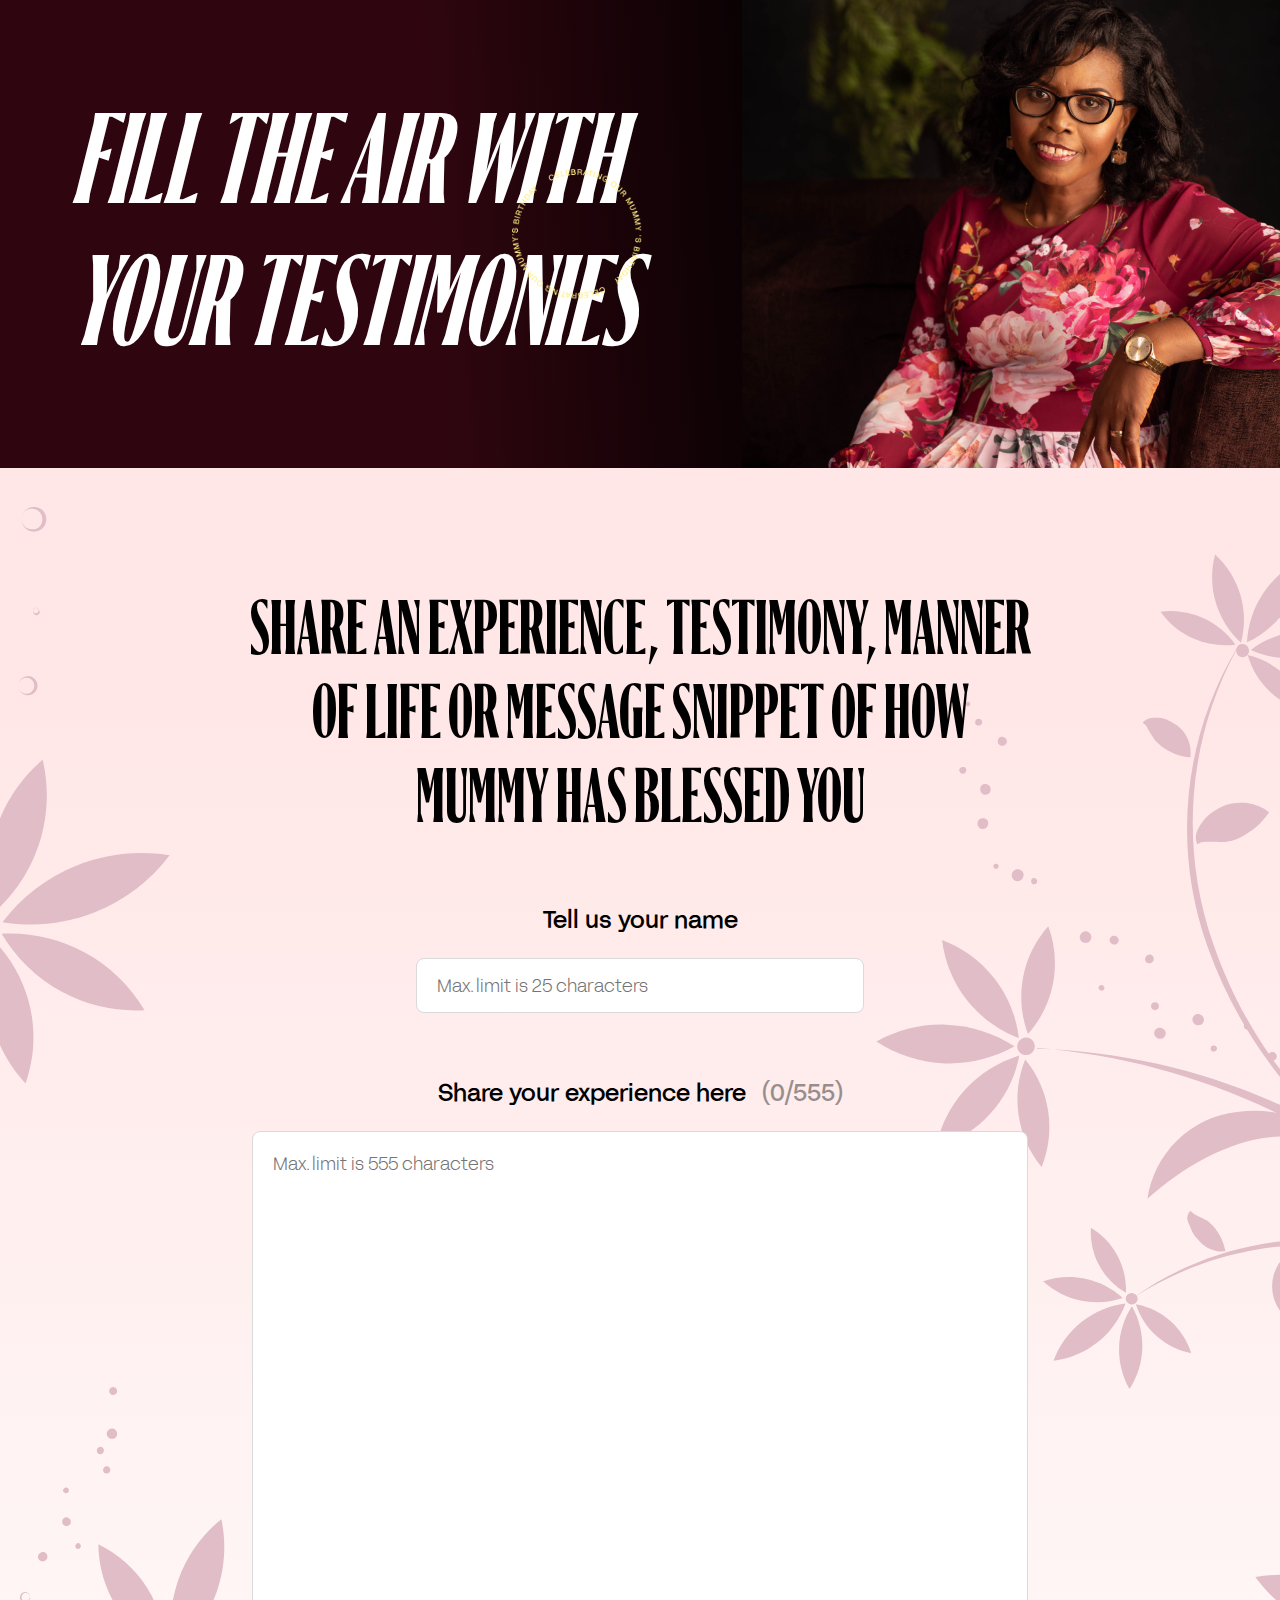
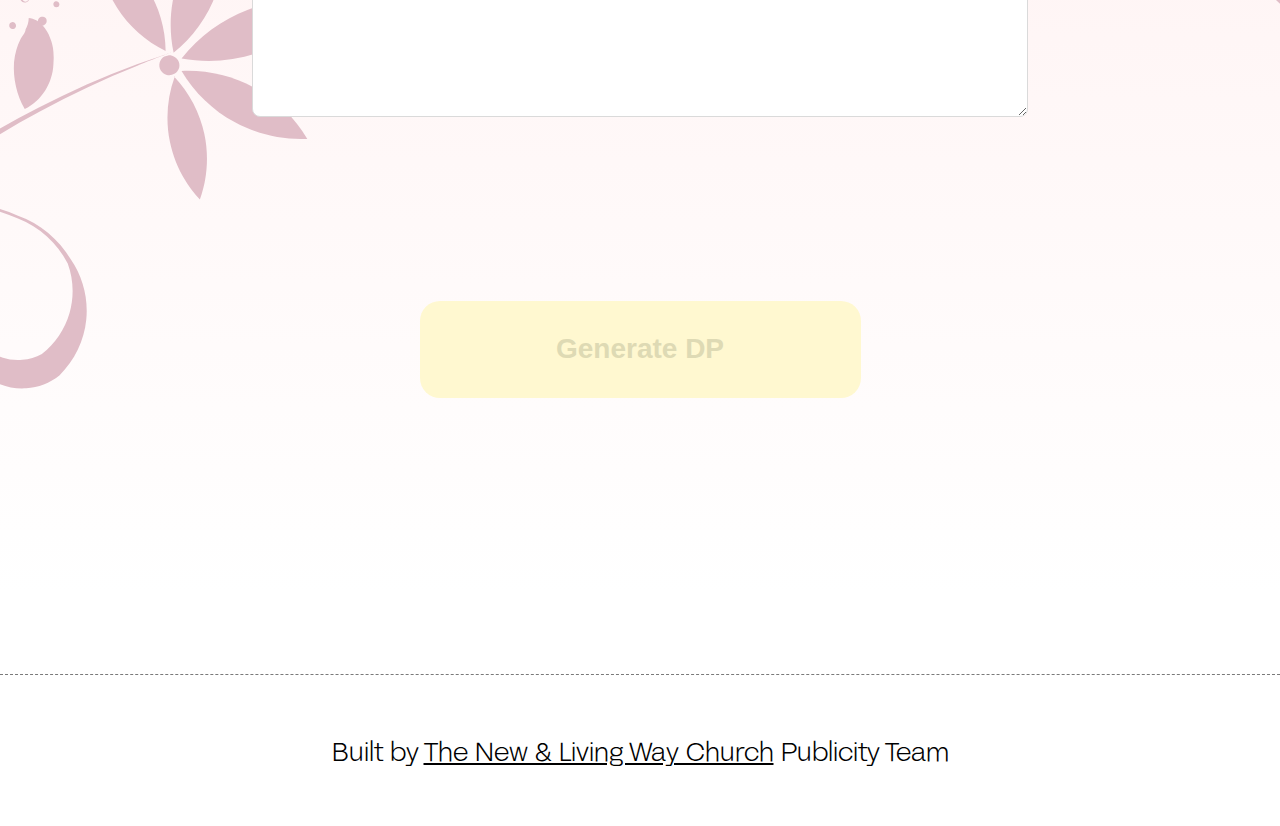
==== commit deed8463: "Merge branch 'master' of github.com:dpgen/mummy-lilian" ====
--- a/dp-gen.html
+++ b/dp-gen.html
@@ -55,7 +55,7 @@
         Team
     </p>
     <script src="scripts/dp-gen.js"></script>
-    
+
     <script src="dpEngine/js/jquery.min.js"></script>
     <!-- <script src="dpEngine/js/jquery.cropit.js"></script> -->
     <script src="dpEngine/js/main.js?v=1.0"></script>
@@ -71,6 +71,7 @@
         function showSuccess() {
             $('.success').show(); // shows
             $(".preview").hide();
+            window.scrollTo(0, 0);
         }
-      </script>
+    </script>
 </body>--- a/styles/dp.css
+++ b/styles/dp.css
@@ -210,9 +210,9 @@
   background: #ffffff;
   border: 1px solid #dadada;
   border-radius: 8px;
-  margin: 32px 0 128px;
+  margin: 20px 0 128px;
   padding: 20px;
-  font-size: 16px;
+  font-size: 18px;
   z-index: 9;
 }
 @media screen and (max-width: 1200px) {
@@ -236,6 +236,8 @@
   border-radius: 8px;
   padding: 0 20px;
   z-index: 9;
+  margin-top: 20px;
+  font-size: 18px;
 }
 .dp-gen button {
   background-color: #ffed8f;
@@ -279,6 +281,14 @@
   cursor: pointer;
   z-index: 9;
 }
+@media screen and (max-width: 600px) {
+  #download-dp {
+    width: 90%;
+    height: 50px;
+    font-size: 16px;
+    border-radius: 8px;
+  }
+}
 .dp-gen button:disabled {
   background-color: #fff8d0;
   color: #dedab4;
@@ -287,7 +297,6 @@
   .dp-gen input {
     width: 90%;
     height: 50px;
-    margin-top: 20px;
     font-size: 15px;
   }
   .dp-gen button {
@@ -331,6 +340,12 @@
   width: 500px;
   margin: 60px 0;
   object-fit: cover;
+}
+@media screen and (max-width: 600px) {
+  .preview img {
+    height: 300px;
+    width: 300px;
+  }
 }
 @media screen and (max-width: 600px) {
   .form {
@@ -363,6 +378,7 @@
   -o-object-fit: cover;
   object-fit: cover;
   border: 10px solid #FEE5E5;
+  display: none;
 }
 .success h3 {
   font-size: 72px;
